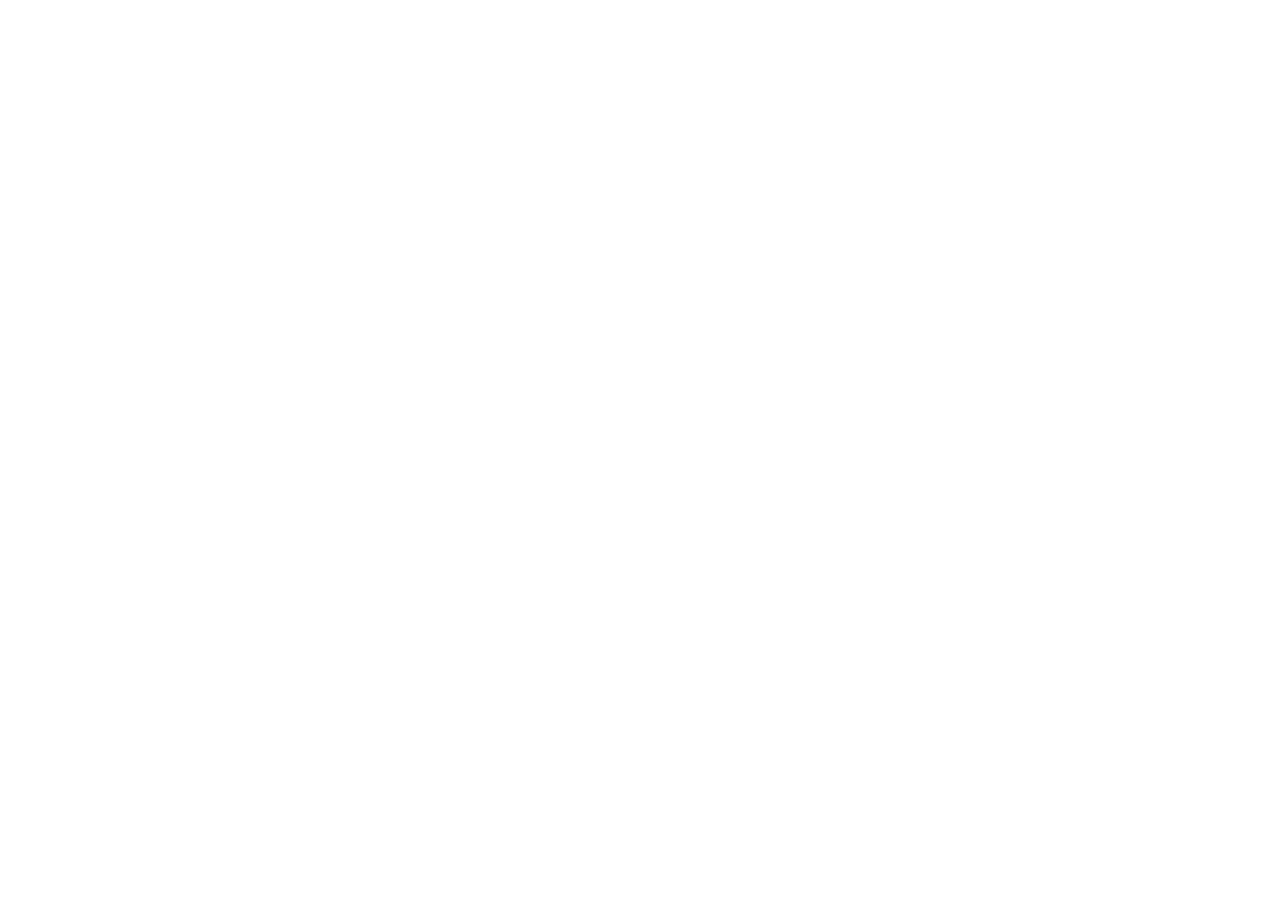
==== index.html @ fa6c30a9 "Add HTML boilerplate" ====
<!DOCTYPE html>

<html lang="en">

<head>
  <meta charset="utf-8"/>
  <meta name="viewport" content="width=device-width, initial-scale=1.0"/>

  <title>Odin Recipes</title>

  <link rel="stylesheet" href="./style.css"/>

  <script src="./script.js" defer></script>
</head>

<body>
</body>

</html>
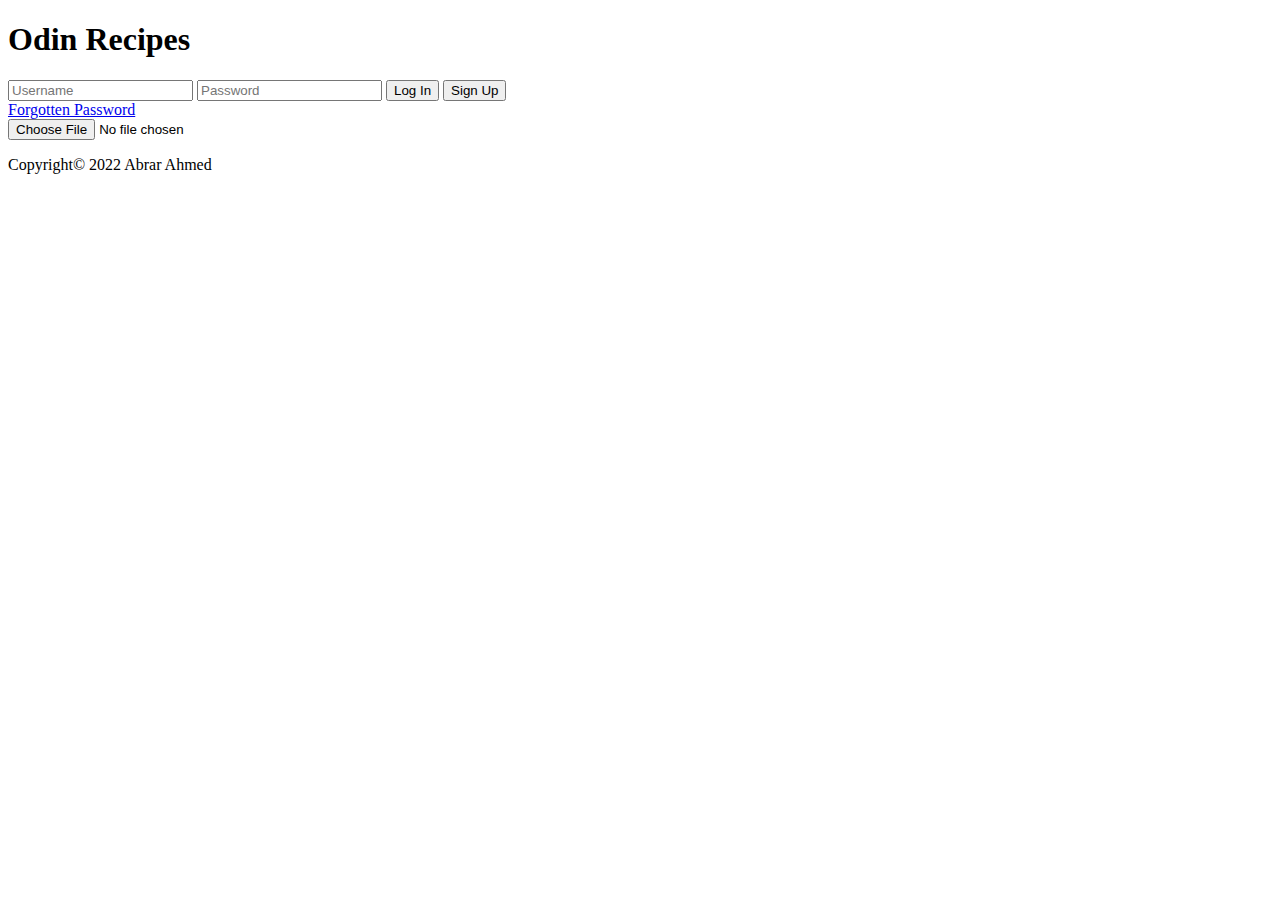
==== commit a618438a: "Add basic components" ====
--- a/index.html
+++ b/index.html
@@ -3,17 +3,37 @@
 <html lang="en">
 
 <head>
-  <meta charset="utf-8"/>
-  <meta name="viewport" content="width=device-width, initial-scale=1.0"/>
+  <meta charset="utf-8" />
+  <meta name="viewport" content="width=device-width, initial-scale=1.0" />
 
   <title>Odin Recipes</title>
 
-  <link rel="stylesheet" href="./style.css"/>
+  <link rel="stylesheet" href="./style.css" />
 
   <script src="./script.js" defer></script>
 </head>
 
 <body>
+  <div class="content">
+    <div class="sign-in-card">
+      <h1 class="odin-title">Odin Recipes</h1>
+
+      <div class="sign-in-form">
+      <input type="text" class="text-input" placeholder="Username">
+      <input type="password" class="text-input" placeholder="Password">
+
+      <button class="btn suggested">Log In</button>
+      <button class="btn">Sign Up</button>
+      </div>
+
+      <a href="#">Forgotten Password</a>
+    </div>
+  </div>
+
+  <footer class="footer">
+    <input type="file" class="file-input">
+    <p class="copyright">Copyright&copy; 2022 Abrar Ahmed</p>
+  </footer>
 </body>
 
 </html>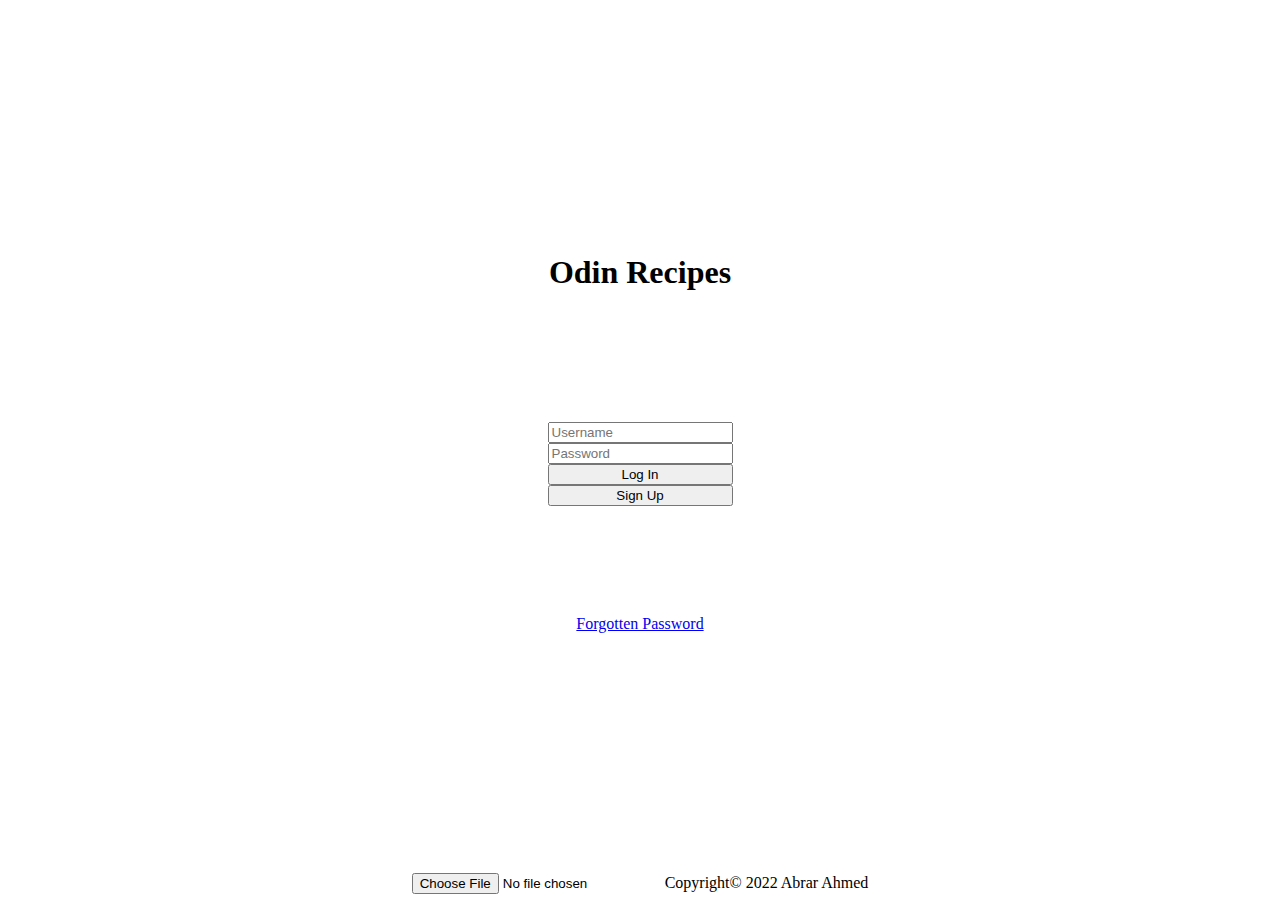
==== commit 976302c2: "Improve SEO" ====
--- a/index.html
+++ b/index.html
@@ -3,12 +3,14 @@
 <html lang="en">
 
 <head>
-  <meta charset="utf-8" />
-  <meta name="viewport" content="width=device-width, initial-scale=1.0" />
+  <meta charset="utf-8">
+  <meta name="viewport" content="width=device-width, initial-scale=1.0">
+  <meta name="author" content="Abrar Ahmed">
+  <meta name="description" content="Simple and easy to make recipes.">
 
   <title>Odin Recipes</title>
 
-  <link rel="stylesheet" href="./style.css" />
+  <link rel="stylesheet" href="./style.css">
 
   <script src="./script.js" defer></script>
 </head>
--- a/style.css
+++ b/style.css
@@ -0,0 +1,43 @@
+body {
+  height: 100vh;
+
+  display: flex;
+  flex-direction: column;
+  justify-content: center;
+}
+
+.content {
+  flex: 1;
+
+  display: flex;
+  justify-content: center;
+  align-items: center;
+}
+
+.sign-in-card {
+  flex: 1;
+
+  min-height: 400px;
+  max-height: 600px;
+  min-width: 300px;
+  max-width: 600px;
+
+  display: flex;
+  flex-direction: column;
+  justify-content: center;
+  align-items: center;
+}
+
+.sign-in-form {
+  flex: 1;
+
+  display: flex;
+  flex-direction: column;
+  justify-content: center;
+}
+
+.footer {
+  display: flex;
+  justify-content: center;
+  align-items: center;
+}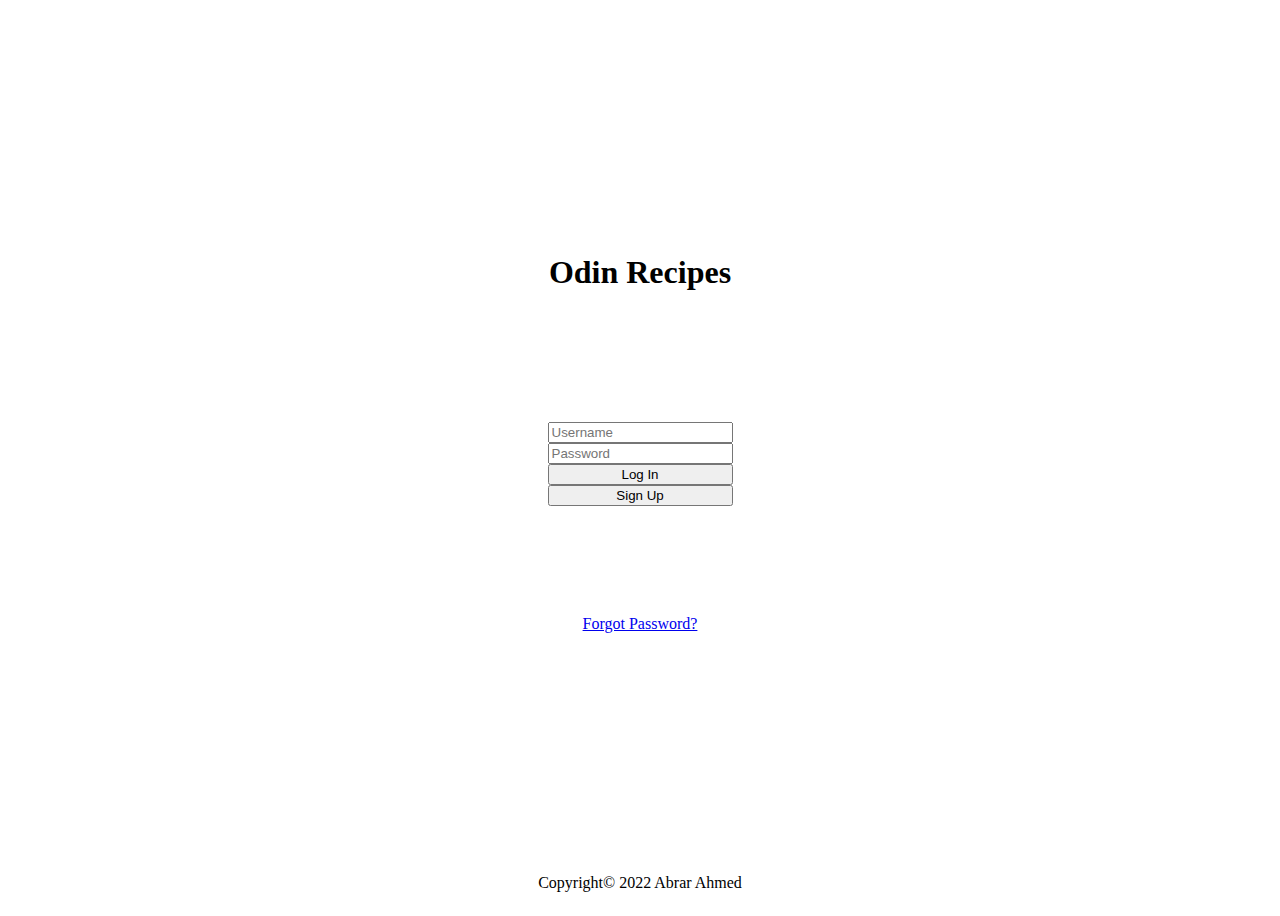
==== commit 06bdfafe: "Fix spelling" ====
--- a/index.html
+++ b/index.html
@@ -15,7 +15,7 @@
   <script src="./script.js" defer></script>
 </head>
 
-<body>
+<body class="body">
   <div class="content">
     <div class="sign-in-card">
       <h1 class="odin-title">Odin Recipes</h1>
@@ -28,12 +28,12 @@
       <button class="btn">Sign Up</button>
       </div>
 
-      <a href="#">Forgotten Password</a>
+      <a href="#">Forgot Password?</a>
     </div>
   </div>
 
   <footer class="footer">
-    <input type="file" class="file-input">
+    <!-- <input type="file" class="file-input"> -->
     <p class="copyright">Copyright&copy; 2022 Abrar Ahmed</p>
   </footer>
 </body>
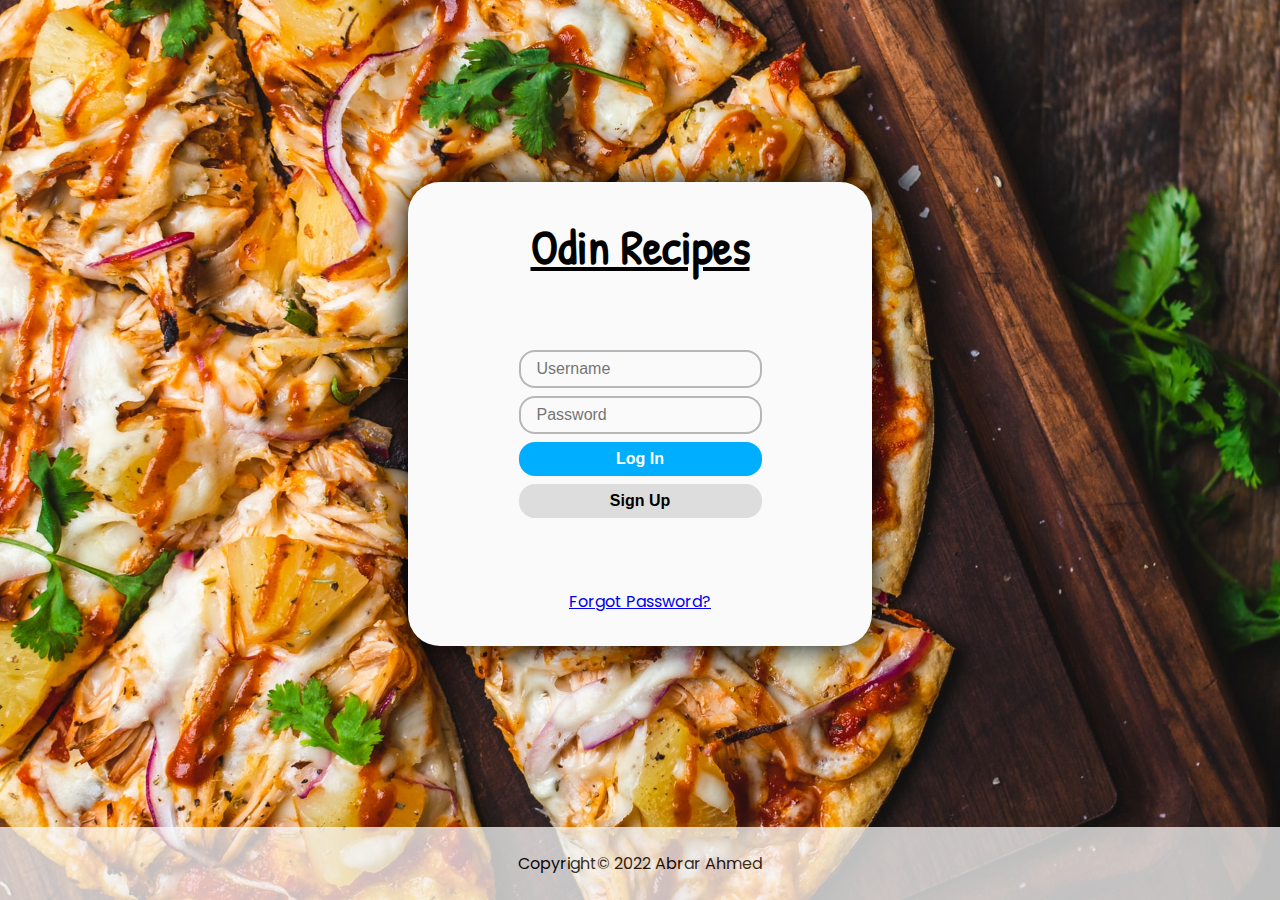
==== commit 1c5d7cd1: "Tweak the style a littl" ====
--- a/index.html
+++ b/index.html
@@ -24,8 +24,8 @@
       <input type="text" class="text-input" placeholder="Username">
       <input type="password" class="text-input" placeholder="Password">
 
-      <button class="btn suggested">Log In</button>
-      <button class="btn">Sign Up</button>
+      <button id="loginBtn" class="btn suggested">Log In</button>
+      <button id="signupBtn" class="btn">Sign Up</button>
       </div>
 
       <a href="#">Forgot Password?</a>
--- a/style.css
+++ b/style.css
@@ -1,5 +1,18 @@
-body {
+@import url('https://fonts.googleapis.com/css2?family=Patrick+Hand&family=Poppins:ital,wght@0,100;0,200;0,300;0,400;0,500;0,600;0,700;0,800;0,900;1,100;1,200;1,300;1,400;1,500;1,600;1,700;1,800;1,900&display=swap');
+
+.body {
+  margin: 0;
+  padding: 0;
+
   height: 100vh;
+  
+  font-family: 'Poppins', sans-serif;
+
+  background-image: url(./img/sign-in-background.jpg);
+  background-attachment: fixed;
+  background-repeat: no-repeat;
+  background-position: center;
+  background-size: cover;
 
   display: flex;
   flex-direction: column;
@@ -9,6 +22,8 @@
 .content {
   flex: 1;
 
+  padding: 1rem;
+
   display: flex;
   justify-content: center;
   align-items: center;
@@ -17,15 +32,67 @@
 .sign-in-card {
   flex: 1;
 
+  padding: 2rem;
+
   min-height: 400px;
   max-height: 600px;
-  min-width: 300px;
-  max-width: 600px;
+  min-width: 280px;
+  max-width: 400px;
+
+  border-radius: 2rem;
+  box-shadow: 0 0 2rem #000;
+
+  background-color: #fafafa;
 
   display: flex;
   flex-direction: column;
   justify-content: center;
   align-items: center;
+}
+
+.odin-title {
+  margin: 0;
+
+  font-family: 'Patrick Hand', sans-serif;
+  font-size: 3rem;
+  text-decoration: underline;
+}
+
+.text-input {
+  padding: 0.5rem 1rem;
+
+  border: 2px solid #0004;
+  border-radius: 1rem;
+
+  background-color: #fafafa;
+
+  font-size: 1rem;
+}
+
+.btn {
+  padding: 0.5rem 1rem;
+
+  border: none;
+  border-radius: 1rem;
+
+  background-color: #ddd;
+
+  font-weight: bold;
+  font-size: 1rem;
+
+  cursor: pointer;
+}
+
+.btn:hover {
+  filter: brightness(105%);
+
+  transform: scale(102%);
+}
+
+.suggested {
+  background-color: #00aeff;
+
+  color: #fff;
 }
 
 .sign-in-form {
@@ -34,9 +101,15 @@
   display: flex;
   flex-direction: column;
   justify-content: center;
+  gap: 0.5rem;
 }
 
 .footer {
+  padding: 0.5rem;
+
+  background-color: #fafafa;
+  opacity: 75%;
+
   display: flex;
   justify-content: center;
   align-items: center;
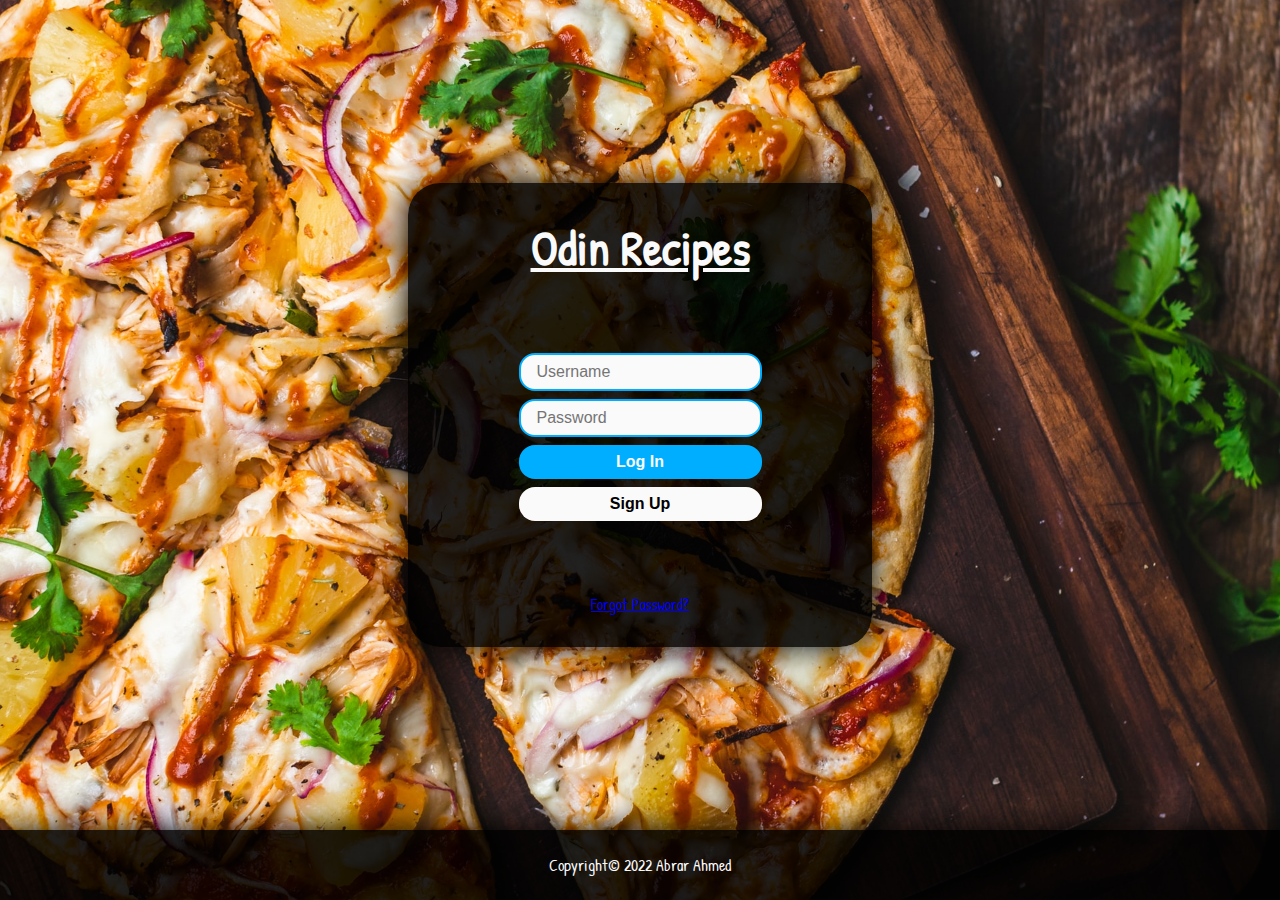
==== commit 7e30af21: "Add recipe cards and rework styling" ====
--- a/index.html
+++ b/index.html
@@ -15,14 +15,14 @@
   <script src="./script.js" defer></script>
 </head>
 
-<body class="body">
+<body class="body vh-set">
   <div class="content">
-    <div class="sign-in-card">
-      <h1 class="odin-title">Odin Recipes</h1>
+    <div class="sign-in-card black-glass">
+      <h1 class="title">Odin Recipes</h1>
 
       <div class="sign-in-form">
-      <input type="text" class="text-input" placeholder="Username">
-      <input type="password" class="text-input" placeholder="Password">
+      <input type="text" id="usernameInput" class="text-input" placeholder="Username">
+      <input type="password" id="passwordInput" class="text-input" placeholder="Password">
 
       <button id="loginBtn" class="btn suggested">Log In</button>
       <button id="signupBtn" class="btn">Sign Up</button>
--- a/style.css
+++ b/style.css
@@ -4,9 +4,7 @@
   margin: 0;
   padding: 0;
 
-  height: 100vh;
-  
-  font-family: 'Poppins', sans-serif;
+  font-family: 'Patrick Hand', cursive;
 
   background-image: url(./img/sign-in-background.jpg);
   background-attachment: fixed;
@@ -19,20 +17,49 @@
   justify-content: center;
 }
 
+.vh-set {
+  height: 100vh;
+}
+
 .content {
   flex: 1;
-
-  padding: 1rem;
 
   display: flex;
   justify-content: center;
   align-items: center;
 }
 
+.black-glass {
+  box-shadow: 0 0 2rem #000;
+
+  background-color: #000d;
+  color: #fafafa;
+}
+
+.search-form {
+  flex: 1;
+
+  padding: 2rem;
+  margin: 1rem;
+
+  max-width: 600px;
+
+  display: flex;
+  flex-direction: column;
+  justify-content: center;
+  gap: 0.5rem;
+}
+
+#searchBtn {
+  width: 200px;
+  margin: 0 auto;
+}
+
 .sign-in-card {
   flex: 1;
 
   padding: 2rem;
+  margin: 1rem;
 
   min-height: 400px;
   max-height: 600px;
@@ -40,9 +67,6 @@
   max-width: 400px;
 
   border-radius: 2rem;
-  box-shadow: 0 0 2rem #000;
-
-  background-color: #fafafa;
 
   display: flex;
   flex-direction: column;
@@ -50,23 +74,27 @@
   align-items: center;
 }
 
-.odin-title {
+.title {
   margin: 0;
 
-  font-family: 'Patrick Hand', sans-serif;
   font-size: 3rem;
   text-decoration: underline;
+  text-align: center;
 }
 
 .text-input {
   padding: 0.5rem 1rem;
 
-  border: 2px solid #0004;
+  border: 2px solid #00aeff;
   border-radius: 1rem;
 
   background-color: #fafafa;
 
   font-size: 1rem;
+}
+
+.wrong-value {
+  border-color: #f00;
 }
 
 .btn {
@@ -75,24 +103,28 @@
   border: none;
   border-radius: 1rem;
 
-  background-color: #ddd;
+  background-color: #fafafa;
 
   font-weight: bold;
   font-size: 1rem;
 
   cursor: pointer;
+
+  transition: all 250ms;
 }
 
 .btn:hover {
-  filter: brightness(105%);
+  filter: brightness(80%);
+}
 
-  transform: scale(102%);
+.btn:active {
+  transform: scale(95%);
 }
 
 .suggested {
   background-color: #00aeff;
 
-  color: #fff;
+  color: #fafafa;
 }
 
 .sign-in-form {
@@ -104,11 +136,57 @@
   gap: 0.5rem;
 }
 
+.recipe-container {
+  flex: 1;
+
+  padding: 1rem;
+
+  display: flex;
+  flex-wrap: wrap;
+  justify-content: center;
+  gap: 1rem;
+}
+
+.recipe-card {
+  padding: 1rem;
+
+  border-radius: 2rem;
+
+  max-width: 300px;
+  max-height: 300px;
+  min-width: 300px;
+  min-height: 300px;
+
+  display: flex;
+  flex-direction: column;
+  justify-content: center;
+  align-items: center;
+}
+
+.recipe-title {
+  margin: 0;
+
+  font-size: 2rem;
+  text-align: center;
+}
+
+.recipe-img {
+  width: 90%;
+  height: 100%;
+
+  object-fit: cover;
+
+  border-radius: 2rem;
+  border: 2px solid #fafafa;
+}
+
 .footer {
   padding: 0.5rem;
 
-  background-color: #fafafa;
-  opacity: 75%;
+  box-shadow: 0 0 2rem #000;
+
+  background-color: #000d;
+  color: #fafafa;
 
   display: flex;
   justify-content: center;
